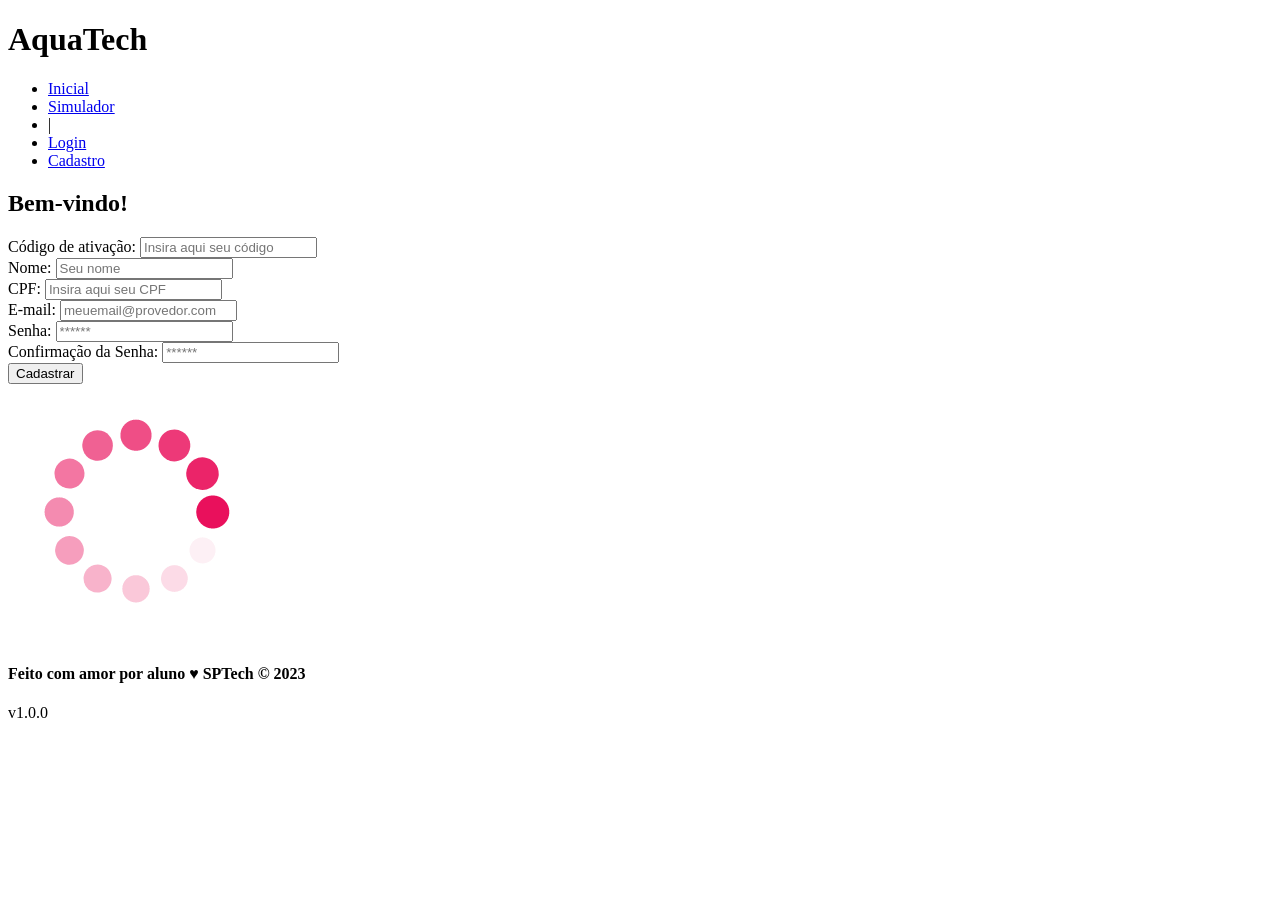
==== public/cadastro.html @ 9a13af2b "Transferindo API web-data-vis para o repositorio do projeto" ====
<!DOCTYPE html>
<html lang="pt-br">

<head>
  <meta charset="UTF-8" />
  <meta http-equiv="X-UA-Compatible" content="IE=edge" />
  <meta name="viewport" content="width=device-width, initial-scale=1.0" />

  <title>AquaTech | Cadastro</title>

  <script src="./js/sessao.js"></script>

  <link rel="stylesheet" href="./css/estilo.css" />
  <link rel="icon" href="./assets/icon/favicon2.ico" />
  <link rel="preconnect" href="https://fonts.gstatic.com" />
</head>

<body onload="listar()">
  <!--header inicio-->
  <div class="header">
    <div class="container">
      <h1 class="titulo">AquaTech</h1>
      <ul class="navbar">
        <li>
          <a href="index.html">Inicial</a>
        </li>
        <li>
          <a href="simulador.html">Simulador</a>
        </li>
        <li>|</li>
        <li>
          <a href="login.html">Login</a>
        </li>
        <li class="agora">
          <a href="#">Cadastro</a>
        </li>
      </ul>
    </div>
  </div>
  <!--header fim-->

  <div class="login">
    <div class="alerta_erro">
      <div class="card_erro" id="cardErro">
        <span id="mensagem_erro"></span>
      </div>
    </div>
    <div class="container">
      <div class="card card-cadastro">
        <h2>Bem-vindo!</h2>
        <div class="formulario">
          <!--
                         Para inserir mais um campo, copie uma das inputs abaixo.
                         Assim que inserir vá para o script abaixo.
                     -->
          <div class="campo">
            <span>Código de ativação:</span>
            <input id="codigo_input" type="text" placeholder="Insira aqui seu código" />
          </div>
          <div class="campo">
            <span>Nome:</span>
            <input id="nome_input" type="text" placeholder="Seu nome" />
          </div>

          <div class="campo">
            <span>CPF:</span>
            <input id="cpf_input" type="text" placeholder="Insira aqui seu CPF" />
          </div>

          <div class="campo">
            <span>E-mail:</span>
            <input id="email_input" type="text" placeholder="meuemail@provedor.com" />
          </div>
          <div class="campo">
            <span>Senha:</span>
            <input id="senha_input" type="password" placeholder="******" />
          </div>
          <div class="campo">
            <span>Confirmação da Senha:</span>
            <input id="confirmacao_senha_input" type="password" placeholder="******" />
          </div>
          <button class="botao" onclick="cadastrar()">Cadastrar</button>
        </div>
        <div id="div_aguardar" class="loading-div">
          <img src="./assets/circle-loading.gif" id="loading-gif" />
        </div>

        <div id="div_erros_login"></div>
      </div>
    </div>
  </div>

  <!--footer inicio-->
  <div class="footer">
    <div class="container">
      <h4>Feito com amor por aluno &hearts; SPTech &copy; 2023</h4>
      <span class="version">v1.0.0</span>
    </div>
  </div>
  <!--footer fim-->
</body>

</html>

<script>

  // Array para armazenar empresas cadastradas para validação de código de ativação 
  let listaEmpresasCadastradas = [];

  function cadastrar() {
    // aguardar();

    //Recupere o valor da nova input pelo nome do id
    // Agora vá para o método fetch logo abaixo
    var nomeVar = nome_input.value;
    var emailVar = email_input.value;
    var senhaVar = senha_input.value;
    var confirmacaoSenhaVar = confirmacao_senha_input.value;
    var codigoVar = codigo_input.value;
    var idEmpresaVincular
    var cpfVar = cpf_input.value

    // Verificando se há algum campo em branco
    if (
      nomeVar == "" ||
      emailVar == "" ||
      senhaVar == "" ||
      confirmacaoSenhaVar == "" ||
      codigoVar == "" ||
      cpfVar == ""
    ) {
      cardErro.style.display = "block";
      mensagem_erro.innerHTML =
        "(Mensagem de erro para todos os campos em branco)";

      finalizarAguardar();
      return false;
    } else if (nomeVar.length <= 1){
        cardErro.style.display = "block";
        mensagem_erro.innerHTML = "O nome deve ter pelo menos dois caracteres"
        finalizarAguardar();
        return false;
    } else if (!emailVar.includes(`@`) || !emailVar.includes(`.`)){
        cardErro.style.display = "block";
        mensagem_erro.innerHTML = "Email inválido"
        finalizarAguardar();
        return false;
    } else if (senhaVar < 6){
        cardErro.style.display = "block";
        mensagem_erro.innerHTML = "A senha deve ter mais que 6 caracteres"
        finalizarAguardar();
        return false;
    } else if (confirmacaoSenhaVar != senhaVar){
        cardErro.style.display = "block";
        mensagem_erro.innerHTML = "As senhas diferem"
        finalizarAguardar();
        return false;
    } else if (cpfVar.length != 11){
        cardErro.style.display = "block";
        mensagem_erro.innerHTML = "CPF inválido"
        finalizarAguardar();
        return false;
    } else {
      setInterval(sumirMensagem, 5000);
    }

    // Verificando se o código de ativação é de alguma empresa cadastrada
    for (let i = 0; i < listaEmpresasCadastradas.length; i++) {
      if (listaEmpresasCadastradas[i].codigo_ativacao == codigoVar) {
        idEmpresaVincular = listaEmpresasCadastradas[i].id
        console.log("Código de ativação válido.");
        break;
      } else {
        cardErro.style.display = "block";
        mensagem_erro.innerHTML = "(Mensagem de erro para código inválido)";
        finalizarAguardar();
      }
    }

    // Enviando o valor da nova input
    fetch("/usuarios/cadastrar", {
      method: "POST",
      headers: {
        "Content-Type": "application/json",
      },
      body: JSON.stringify({
        // crie um atributo que recebe o valor recuperado aqui
        // Agora vá para o arquivo routes/usuario.js
        nomeServer: nomeVar,
        cpfServer: cpfVar,
        emailServer: emailVar,
        senhaServer: senhaVar,
        idEmpresaVincularServer: idEmpresaVincular
      }),
    })
      .then(function (resposta) {
        console.log("resposta: ", resposta);

        if (resposta.ok) {
          cardErro.style.display = "block";

          mensagem_erro.innerHTML =
            "Cadastro realizado com sucesso! Redirecionando para tela de Login...";

          setTimeout(() => {
            window.location = "login.html";
          }, "2000");

          limparFormulario();
          finalizarAguardar();
        } else {
          throw "Houve um erro ao tentar realizar o cadastro!";
        }
      })
      .catch(function (resposta) {
        console.log(`#ERRO: ${resposta}`);
        finalizarAguardar();
      });

    return false;
  }

  // Listando empresas cadastradas 
  function listar() {
    fetch("/empresas/listar", {
      method: "GET",
    })
      .then(function (resposta) {
        resposta.json().then((empresas) => {
          empresas.forEach((empresa) => {
            listaEmpresasCadastradas.push(empresa);

            console.log("listaEmpresasCadastradas")
            console.log(listaEmpresasCadastradas[0].codigo_ativacao)
          });
        });
      })
      .catch(function (resposta) {
        console.log(`#ERRO: ${resposta}`);
      });
  }

  function sumirMensagem() {
    cardErro.style.display = "none";
  }
</script>
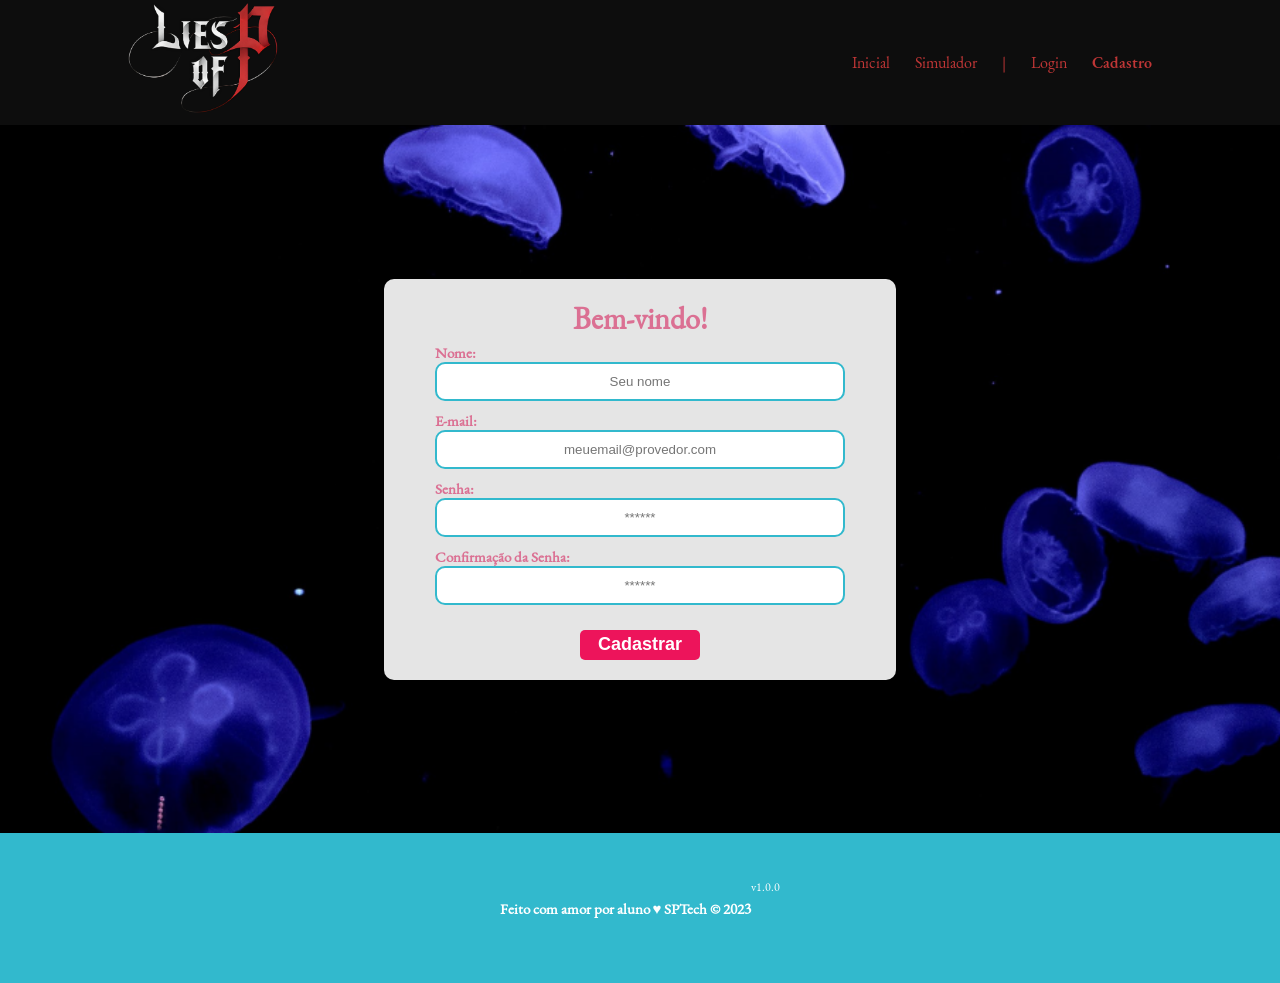
==== commit 3212ece5: "Alterando a logica de cadastro e login, para que sejam usados apenas campos necessarios" ====
--- a/public/cadastro.html
+++ b/public/cadastro.html
@@ -5,39 +5,25 @@
   <meta charset="UTF-8" />
   <meta http-equiv="X-UA-Compatible" content="IE=edge" />
   <meta name="viewport" content="width=device-width, initial-scale=1.0" />
-
   <title>AquaTech | Cadastro</title>
-
   <script src="./js/sessao.js"></script>
-
   <link rel="stylesheet" href="./css/estilo.css" />
   <link rel="icon" href="./assets/icon/favicon2.ico" />
-  <link rel="preconnect" href="https://fonts.gstatic.com" />
 </head>
 
-<body onload="listar()">
-  <!--header inicio-->
+<body onload="">
   <div class="header">
     <div class="container">
-      <h1 class="titulo">AquaTech</h1>
+      <h1 class="titulo"><img src="assets/img/LoPLogo.png" alt="Logo Lies of P"></h1>
       <ul class="navbar">
-        <li>
-          <a href="index.html">Inicial</a>
-        </li>
-        <li>
-          <a href="simulador.html">Simulador</a>
-        </li>
+        <li><a href="index.html">Inicial</a></li>
+        <li><a href="simulador.html">Simulador</a></li>
         <li>|</li>
-        <li>
-          <a href="login.html">Login</a>
-        </li>
-        <li class="agora">
-          <a href="#">Cadastro</a>
-        </li>
+        <li><a href="login.html">Login</a></li>
+        <li class="agora"><a href="#">Cadastro</a></li>
       </ul>
     </div>
   </div>
-  <!--header fim-->
 
   <div class="login">
     <div class="alerta_erro">
@@ -49,24 +35,10 @@
       <div class="card card-cadastro">
         <h2>Bem-vindo!</h2>
         <div class="formulario">
-          <!--
-                         Para inserir mais um campo, copie uma das inputs abaixo.
-                         Assim que inserir vá para o script abaixo.
-                     -->
-          <div class="campo">
-            <span>Código de ativação:</span>
-            <input id="codigo_input" type="text" placeholder="Insira aqui seu código" />
-          </div>
           <div class="campo">
             <span>Nome:</span>
             <input id="nome_input" type="text" placeholder="Seu nome" />
           </div>
-
-          <div class="campo">
-            <span>CPF:</span>
-            <input id="cpf_input" type="text" placeholder="Insira aqui seu CPF" />
-          </div>
-
           <div class="campo">
             <span>E-mail:</span>
             <input id="email_input" type="text" placeholder="meuemail@provedor.com" />
@@ -84,160 +56,87 @@
         <div id="div_aguardar" class="loading-div">
           <img src="./assets/circle-loading.gif" id="loading-gif" />
         </div>
-
         <div id="div_erros_login"></div>
       </div>
     </div>
   </div>
 
-  <!--footer inicio-->
   <div class="footer">
     <div class="container">
       <h4>Feito com amor por aluno &hearts; SPTech &copy; 2023</h4>
       <span class="version">v1.0.0</span>
     </div>
   </div>
-  <!--footer fim-->
 </body>
 
 </html>
 
 <script>
-
-  // Array para armazenar empresas cadastradas para validação de código de ativação 
-  let listaEmpresasCadastradas = [];
-
   function cadastrar() {
-    // aguardar();
-
-    //Recupere o valor da nova input pelo nome do id
-    // Agora vá para o método fetch logo abaixo
+    // Recupere os valores das inputs
     var nomeVar = nome_input.value;
     var emailVar = email_input.value;
     var senhaVar = senha_input.value;
     var confirmacaoSenhaVar = confirmacao_senha_input.value;
-    var codigoVar = codigo_input.value;
-    var idEmpresaVincular
-    var cpfVar = cpf_input.value
 
     // Verificando se há algum campo em branco
     if (
       nomeVar == "" ||
       emailVar == "" ||
       senhaVar == "" ||
-      confirmacaoSenhaVar == "" ||
-      codigoVar == "" ||
-      cpfVar == ""
+      confirmacaoSenhaVar == ""
     ) {
-      cardErro.style.display = "block";
-      mensagem_erro.innerHTML =
-        "(Mensagem de erro para todos os campos em branco)";
-
-      finalizarAguardar();
+      exibirErro("Preencha todos os campos para prosseguir");
       return false;
-    } else if (nomeVar.length <= 1){
-        cardErro.style.display = "block";
-        mensagem_erro.innerHTML = "O nome deve ter pelo menos dois caracteres"
-        finalizarAguardar();
-        return false;
-    } else if (!emailVar.includes(`@`) || !emailVar.includes(`.`)){
-        cardErro.style.display = "block";
-        mensagem_erro.innerHTML = "Email inválido"
-        finalizarAguardar();
-        return false;
-    } else if (senhaVar < 6){
-        cardErro.style.display = "block";
-        mensagem_erro.innerHTML = "A senha deve ter mais que 6 caracteres"
-        finalizarAguardar();
-        return false;
-    } else if (confirmacaoSenhaVar != senhaVar){
-        cardErro.style.display = "block";
-        mensagem_erro.innerHTML = "As senhas diferem"
-        finalizarAguardar();
-        return false;
-    } else if (cpfVar.length != 11){
-        cardErro.style.display = "block";
-        mensagem_erro.innerHTML = "CPF inválido"
-        finalizarAguardar();
-        return false;
-    } else {
-      setInterval(sumirMensagem, 5000);
+    } else if (nomeVar.length <= 1) {
+      exibirErro("O nome deve ter pelo menos dois caracteres");
+      return false;
+    } else if (!emailVar.includes("@") || !emailVar.includes(".")) {
+      exibirErro("Email inválido");
+      return false;
+    } else if (senhaVar.length < 6) {
+      exibirErro("A senha deve ter pelo menos 6 caracteres");
+      return false;
+    } else if (confirmacaoSenhaVar != senhaVar) {
+      exibirErro("As senhas não coincidem");
+      return false;
     }
 
-    // Verificando se o código de ativação é de alguma empresa cadastrada
-    for (let i = 0; i < listaEmpresasCadastradas.length; i++) {
-      if (listaEmpresasCadastradas[i].codigo_ativacao == codigoVar) {
-        idEmpresaVincular = listaEmpresasCadastradas[i].id
-        console.log("Código de ativação válido.");
-        break;
-      } else {
-        cardErro.style.display = "block";
-        mensagem_erro.innerHTML = "(Mensagem de erro para código inválido)";
-        finalizarAguardar();
-      }
-    }
-
-    // Enviando o valor da nova input
+    // Enviando os dados para o servidor
     fetch("/usuarios/cadastrar", {
       method: "POST",
       headers: {
         "Content-Type": "application/json",
       },
       body: JSON.stringify({
-        // crie um atributo que recebe o valor recuperado aqui
-        // Agora vá para o arquivo routes/usuario.js
         nomeServer: nomeVar,
-        cpfServer: cpfVar,
         emailServer: emailVar,
-        senhaServer: senhaVar,
-        idEmpresaVincularServer: idEmpresaVincular
+        senhaServer: senhaVar
       }),
     })
       .then(function (resposta) {
-        console.log("resposta: ", resposta);
-
         if (resposta.ok) {
           cardErro.style.display = "block";
-
-          mensagem_erro.innerHTML =
-            "Cadastro realizado com sucesso! Redirecionando para tela de Login...";
+          mensagem_erro.innerHTML = "Cadastro realizado com sucesso! Redirecionando...";
 
           setTimeout(() => {
             window.location = "login.html";
-          }, "2000");
-
-          limparFormulario();
-          finalizarAguardar();
+          }, 2000);
         } else {
           throw "Houve um erro ao tentar realizar o cadastro!";
         }
       })
-      .catch(function (resposta) {
-        console.log(`#ERRO: ${resposta}`);
-        finalizarAguardar();
+      .catch(function (erro) {
+        console.log(`#ERRO: ${erro}`);
       });
 
     return false;
   }
 
-  // Listando empresas cadastradas 
-  function listar() {
-    fetch("/empresas/listar", {
-      method: "GET",
-    })
-      .then(function (resposta) {
-        resposta.json().then((empresas) => {
-          empresas.forEach((empresa) => {
-            listaEmpresasCadastradas.push(empresa);
-
-            console.log("listaEmpresasCadastradas")
-            console.log(listaEmpresasCadastradas[0].codigo_ativacao)
-          });
-        });
-      })
-      .catch(function (resposta) {
-        console.log(`#ERRO: ${resposta}`);
-      });
+  function exibirErro(mensagem) {
+    cardErro.style.display = "block";
+    mensagem_erro.innerHTML = mensagem;
+    setTimeout(sumirMensagem, 5000);
   }
 
   function sumirMensagem() {
--- a/public/css/estilo.css
+++ b/public/css/estilo.css
@@ -0,0 +1,495 @@
+@font-face {
+    font-family: 'LoPTitle';
+    src: url('../fonts/TitleFontEnglish.ttf') format('truetype');
+    font-weight: 600;
+    font-style: normal;
+}
+@font-face {
+    font-family: 'LoPInfo';
+    src: url('../fonts/InfoFontEnglish.ttf') format('truetype');
+    font-weight: normal;
+    font-style: normal;
+}
+body {
+  margin: 0;
+  padding: 0;
+  font-family: 'LoPInfo';
+  background-color: #0D0D0D;
+}
+
+h1{
+    font-family: 'LoPTitle';
+}
+
+:root {
+  --tamanho-header: 125px;
+  --tamanho-banner: calc(100vh - var(--tamanho-header) - var(--tamanho-footer) - 2px);
+  --tamanho-simulador: calc(100vh - var(--tamanho-header) - var(--tamanho-footer) - 2px);
+  --tamanho-login: calc(100vh - var(--tamanho-header) - var(--tamanho-footer) - 2px);
+  --tamanho-footer: 65px;
+}
+
+.container {
+  display: flex;
+  width: 80%;
+  margin: auto;
+}
+
+.header {
+  height: var(--tamanho-header);
+}
+
+.header .container {
+  justify-content: space-between;
+  align-items: center;
+  height: 100%;
+}
+
+.header a {
+  text-decoration: none;
+  color: #BF3636;
+}
+
+.agora {
+  font-family: 'LoPTitle';
+}
+
+.navbar {
+  width: 300px;
+  display: flex;
+  align-items: center;
+  justify-content: space-between;
+  list-style: none;
+  color: #BF3636;
+}
+
+.titulo {
+  color: #32b9cd;
+  width: fit-content;
+  font-weight: 500;
+}
+
+.header h1 {
+  margin: 0;
+}
+.header img{
+    width: 150px;
+}
+
+/* BANNER */
+
+.banner {
+  height: var(--tamanho-banner);
+  color: white;
+  position: relative;
+  font-family: 'LoPTitle';
+}
+
+.banner::before{
+    display: flex;
+    width: 100%;
+    position: absolute;
+    background-image: url('../assets/img/lies-of-p-pinocchio.jpg');
+    content: '';
+    inset: 0;
+    background-size: cover;
+    background-position: bottom;
+    z-index: -1;
+    opacity: 0.45;
+}
+
+.banner .container {
+  justify-content: center;
+  align-items: center;
+  height: 100%;
+}
+
+.banner .container p {
+  width: 60%;
+  margin: 0;
+  padding: 0;
+  font-size: 36px;
+}
+
+.banner .container span {
+  font-weight: 800;
+}
+
+/* MISSÃO VISÃO VALORES */
+
+.social {
+    background: linear-gradient(#22384B,#819FA6,#51768D);
+    display: flex;
+    padding-top: 7%;
+}
+
+.social .container {
+  justify-content: center;
+}
+
+
+
+.social .container .boxes {
+  display: flex;
+  justify-content: space-between;
+  width: 100%;
+  padding: 30px 0;
+}
+
+.social p {
+  text-align: center;
+}
+
+.box {
+  display: flex;
+  flex-direction: column;
+  align-items: center;
+  color: #fff;
+  font-size: 25px;
+  width: 30%;
+}
+
+.box img {
+  width: 250px;
+  border-radius: 100%;
+}
+
+/* Lore */
+.lore{
+    background: linear-gradient(#51768D, #204C73);
+    display: flex;
+    padding-top: 7%;
+}
+
+.lore .container {
+  display: flex;
+  justify-content: space-evenly;
+  align-items: center;
+  text-align: center;
+
+}
+.txt{
+  align-items: center;
+  color: #fff;
+  font-size: 25px;
+  width: 40%;
+}
+
+.container .png{
+    width: 700px;
+    border-radius: 70px;
+}
+
+.lie{
+    background-color: #204C73;
+    display: flex;
+    padding-top: 7%;
+}
+
+.lie .container {
+  display: flex;
+  justify-content: space-evenly;
+  align-items: center;
+  text-align: center;
+
+}
+
+/* Bosses */
+.bossesfav{
+    display: flex;
+    justify-content: center;
+    align-items: center;
+    flex-direction: column;
+    padding-top: 7%;
+    background-color: #204C73;
+    color: #fff;
+    font-size: 25px;
+    padding-bottom: 40px;
+}
+
+.boss{
+    display: flex;
+    flex-direction: row;
+    align-items: center;
+    justify-content: center;
+}
+
+.bossbox{
+    background-color: #819FA6;
+    width: 70%;
+    display: flex;
+    align-items: center;
+    text-align: center;
+}
+
+.bossbox img{
+    width: 90%;
+    /* margin-top: 40px; */
+}
+.bossbox .textsolo{
+    margin-right: 15px;
+    max-width: 50%;
+    margin-left: 15px;
+}
+
+.bossbox .textimg {
+    margin-top: 50px;
+    text-align: start;
+}
+
+.bossbox .textimg img{
+    border-radius: 50px;
+}
+
+.seta{
+    height: 100px;
+    transition: transform 0.3s ease;
+    cursor: pointer;
+    margin: 50px;
+}
+
+.seta:hover{
+    transform: scale(1.1);
+}
+/* FOOTER */
+
+.footer {
+  background-color: #32b9cd;
+  height: 150px;
+  color: #fff;
+  display: flex;
+  font-size: 15px;
+}
+
+.footer .container {
+  justify-content: center;
+  text-align: center;
+}
+
+.footer .container .version {
+  font-size: 12px;
+}
+
+/* LOGIN */
+
+.login {
+  height: var(--tamanho-login);
+  background-image: url('../assets/imgs/bg-jelly-fish-para-home.png');
+  background-size: cover;
+}
+
+.login .container {
+  justify-content: center;
+  align-items: center;
+  height: 100%;
+}
+
+.card {
+  width: 50%;
+  background-color: #e5e5e5;
+  border-radius: 10px;
+  display: flex;
+  align-items: center;
+  justify-content: space-evenly;
+  color: palevioletred;
+  flex-direction: column;
+  height: fit-content;
+  padding: 20px 0;
+}
+
+.card h2 {
+  margin: 0;
+  font-size: 30px;
+}
+
+.formulario {
+  display: flex;
+  height: 90%;
+  width: 80%;
+  justify-content: space-around;
+  flex-direction: column;
+}
+
+.formulario span {
+  font-size: 15px;
+  font-weight: 800;
+}
+
+.formulario input {
+  border: 2px solid #32b9cd;
+  text-align: center;
+  border-radius: 10px;
+  margin: 0;
+}
+
+.formulario select {
+  border: 2px solid #32b9cd;
+  background-color: white;
+  color: gray;
+  height: 36px;
+  text-align: center;
+  border-radius: 10px;
+  margin: 0;
+}
+
+.campo {
+  display: flex;
+  flex-direction: column;
+  justify-content: start;
+  padding: 5px 0;
+}
+
+.botao {
+  cursor: pointer;
+  font-family: "Barlow", sans-serif;
+  border: 0;
+  border-radius: 5px;
+  font-weight: 600;
+  font-size: 18px;
+  color: #fff;
+  background-color: #ED145B;
+  width: 120px;
+  height: 30px;
+  align-self: center;
+  margin-top: 20px;
+}
+
+.loading-div {
+  width: 50px;
+  display: none;
+}
+
+.loading-div img {
+  height: 50px;
+  width: 50px;
+}
+
+#div_erros_login {
+  display: none
+}
+
+/* FORMULARIO */
+
+.alerta_erro{
+  display: flex;
+  justify-content: flex-end;
+}
+
+.card_erro {
+  display: none;
+  background-color: #fff;
+  color: black;
+  width: 230px;
+  position: fixed;
+  border-radius: 4px;
+  border: #ED145B 3px solid;
+  padding: 10px;
+  margin-right: 10%;
+}
+
+.card_erro #mensagem_erro{
+  font-weight: 500;
+  font-size: 20px;
+}
+
+.formulario .tipo_campo {
+  font-size: 20px;
+  font-weight: 600 !important;
+}
+
+.formulario {
+  display: flex;
+  flex-direction: column;
+}
+
+input {
+  margin-bottom: 10px;
+  border: 2px solid #32b9cd;
+  padding: 10px;
+  text-align: center;
+  border-radius: 10px;
+}
+
+.btn {
+  font-family: "Barlow", sans-serif;
+  border: 0;
+  border-radius: 5px;
+  font-weight: 600;
+  font-size: 18px;
+  padding: 10px 15px;
+  color: white;
+  background-color: #ED145B;
+  width: 120px;
+  align-self: center;
+  margin-top: 5px;
+}
+
+.loading-div {
+  width: 50px;
+  margin: auto;
+  display: none;
+}
+
+.loading-div img {
+  height: 50px;
+  width: 50px;
+}
+
+/* SIMULADOR */
+
+.simulador {
+  color: white;
+}
+
+.simulador .container {
+  flex-direction: column;
+  overflow: scroll; 
+  height: var(--tamanho-simulador);
+}
+
+/* ALERTA */
+
+#alerta {
+  position: absolute;
+  right: 0;
+  bottom: 0;
+}
+
+.mensagem-alarme {
+  background-color: white;
+  border-radius: 5px;
+  width: 300px;
+  height: 80px;
+  margin: 10px;
+  padding: 10px 0;
+  display: flex;
+  justify-content: space-evenly;
+  align-items: center;
+}
+
+.mensagem-alarme h3 {
+  font-size: 14px;
+  margin: 0;
+}
+
+.mensagem-alarme .informacao {
+  width: 66%;
+}
+
+.alarme-sino {
+  width: 48px;
+  height: 48px;
+  animation-name: bell;
+  animation-duration: 4s;
+  background-image: url('https://cdn-icons-png.flaticon.com/512/1157/1157000.png');
+  background-size: cover;
+  animation-iteration-count: infinite;
+}
+
+@keyframes bell {
+  0%   {transform: rotate(25deg)}
+  25%  {transform: rotate(-25deg)}
+  50%  {transform: rotate(25deg)}
+  75%  {transform: rotate(-25deg)}
+  100% {transform: rotate(25deg)}
+}
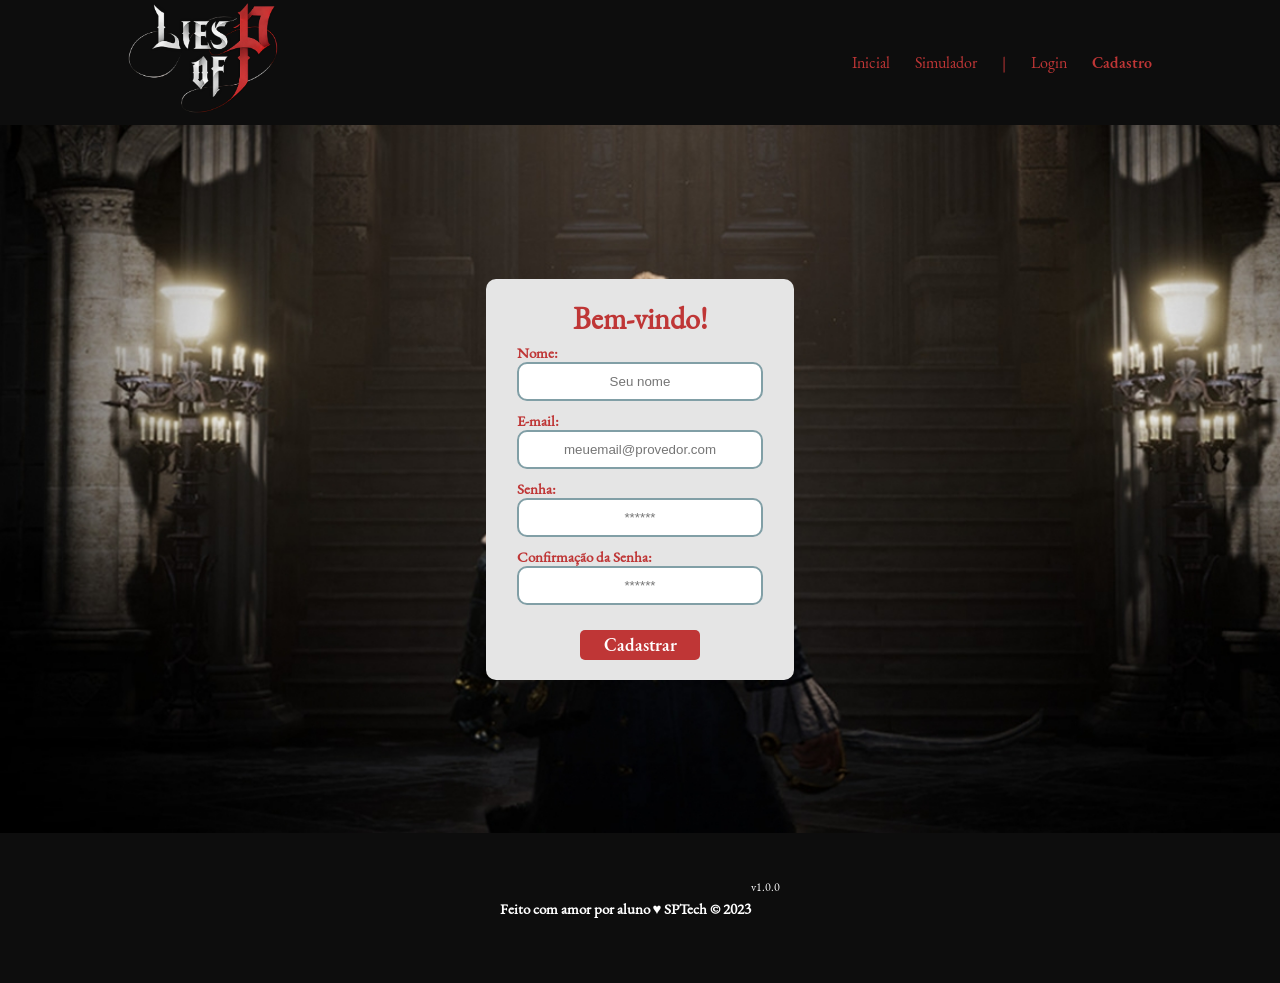
==== commit e4efae6a: "Arrumei a logica de cadastrar 2 emails enquanto carrega a pagina, adicionando .env ao gitignore" ====
--- a/public/cadastro.html
+++ b/public/cadastro.html
@@ -123,7 +123,11 @@
             window.location = "login.html";
           }, 2000);
         } else {
-          throw "Houve um erro ao tentar realizar o cadastro!";
+            cardErro.style.display = 'block'
+            mensagem_erro.innerHTML = `(E-mail já cadastrado no sistema)`
+            finalizarAguardar();
+            return false
+            throw "Houve um erro ao tentar realizar o cadastro!";
         }
       })
       .catch(function (erro) {
--- a/public/css/estilo.css
+++ b/public/css/estilo.css
@@ -254,7 +254,7 @@
 /* FOOTER */
 
 .footer {
-  background-color: #32b9cd;
+  background-color: #0D0D0D;
   height: 150px;
   color: #fff;
   display: flex;
@@ -274,7 +274,7 @@
 
 .login {
   height: var(--tamanho-login);
-  background-image: url('../assets/imgs/bg-jelly-fish-para-home.png');
+  background-image: url('../assets/img/croppedimage1201631-lies-of-p-background.jpg');
   background-size: cover;
 }
 
@@ -285,13 +285,13 @@
 }
 
 .card {
-  width: 50%;
+  width: 30%;
   background-color: #e5e5e5;
   border-radius: 10px;
   display: flex;
   align-items: center;
   justify-content: space-evenly;
-  color: palevioletred;
+  color: #BF3636;
   flex-direction: column;
   height: fit-content;
   padding: 20px 0;
@@ -316,7 +316,7 @@
 }
 
 .formulario input {
-  border: 2px solid #32b9cd;
+  border: 2px solid #819fa6;
   text-align: center;
   border-radius: 10px;
   margin: 0;
@@ -341,13 +341,13 @@
 
 .botao {
   cursor: pointer;
-  font-family: "Barlow", sans-serif;
+  font-family: "LoPTitle";
   border: 0;
   border-radius: 5px;
   font-weight: 600;
   font-size: 18px;
   color: #fff;
-  background-color: #ED145B;
+  background-color: #BF3636;
   width: 120px;
   height: 30px;
   align-self: center;
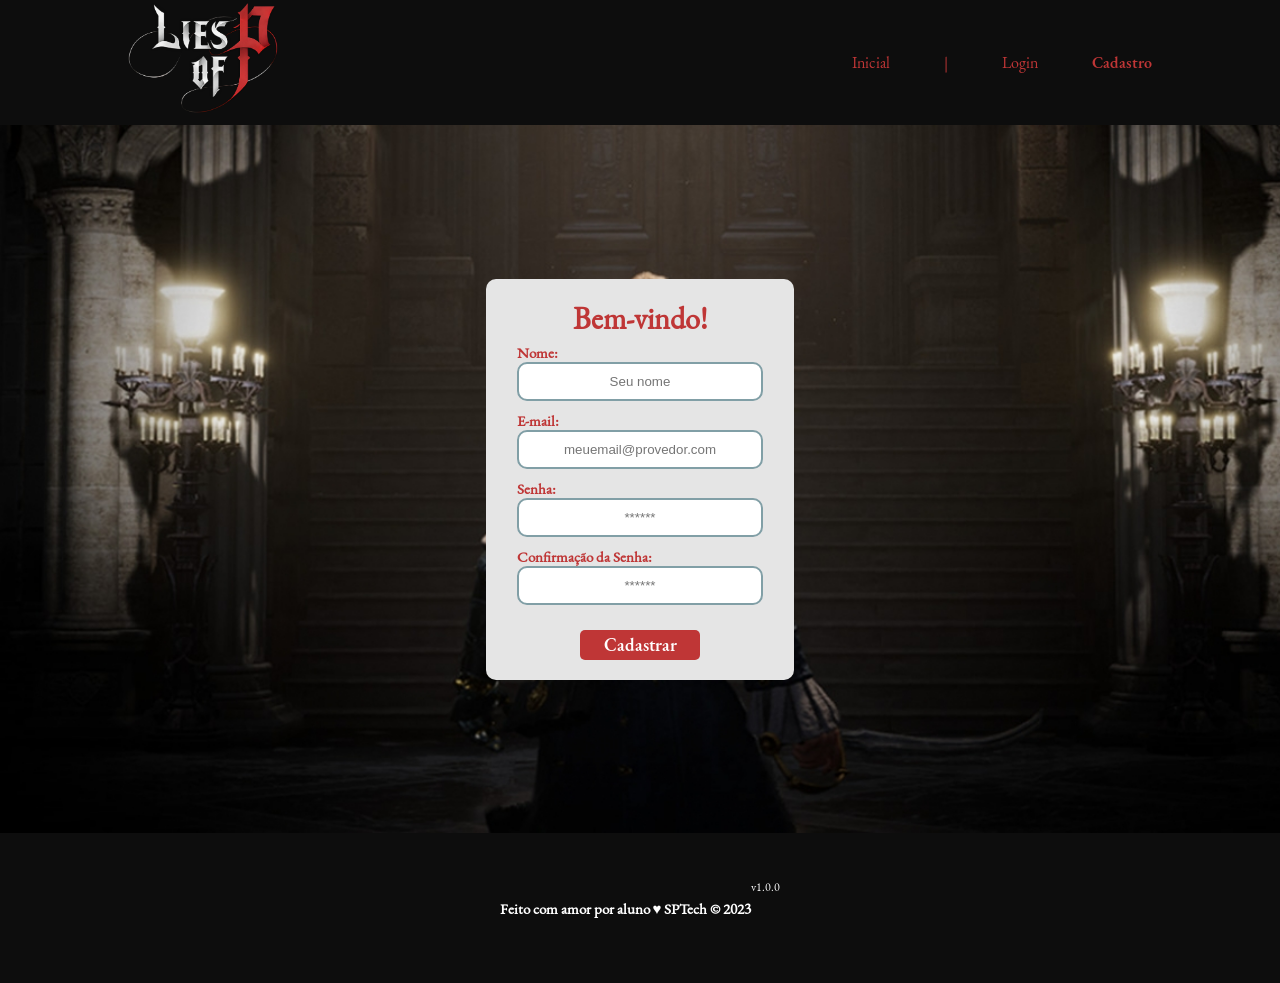
==== commit 54216070: "Ajustes na tela home, login e cadastro, removendo href de simulador, nao exite" ====
--- a/public/cadastro.html
+++ b/public/cadastro.html
@@ -17,7 +17,6 @@
       <h1 class="titulo"><img src="assets/img/LoPLogo.png" alt="Logo Lies of P"></h1>
       <ul class="navbar">
         <li><a href="index.html">Inicial</a></li>
-        <li><a href="simulador.html">Simulador</a></li>
         <li>|</li>
         <li><a href="login.html">Login</a></li>
         <li class="agora"><a href="#">Cadastro</a></li>
@@ -67,6 +66,7 @@
       <span class="version">v1.0.0</span>
     </div>
   </div>
+
 </body>
 
 </html>
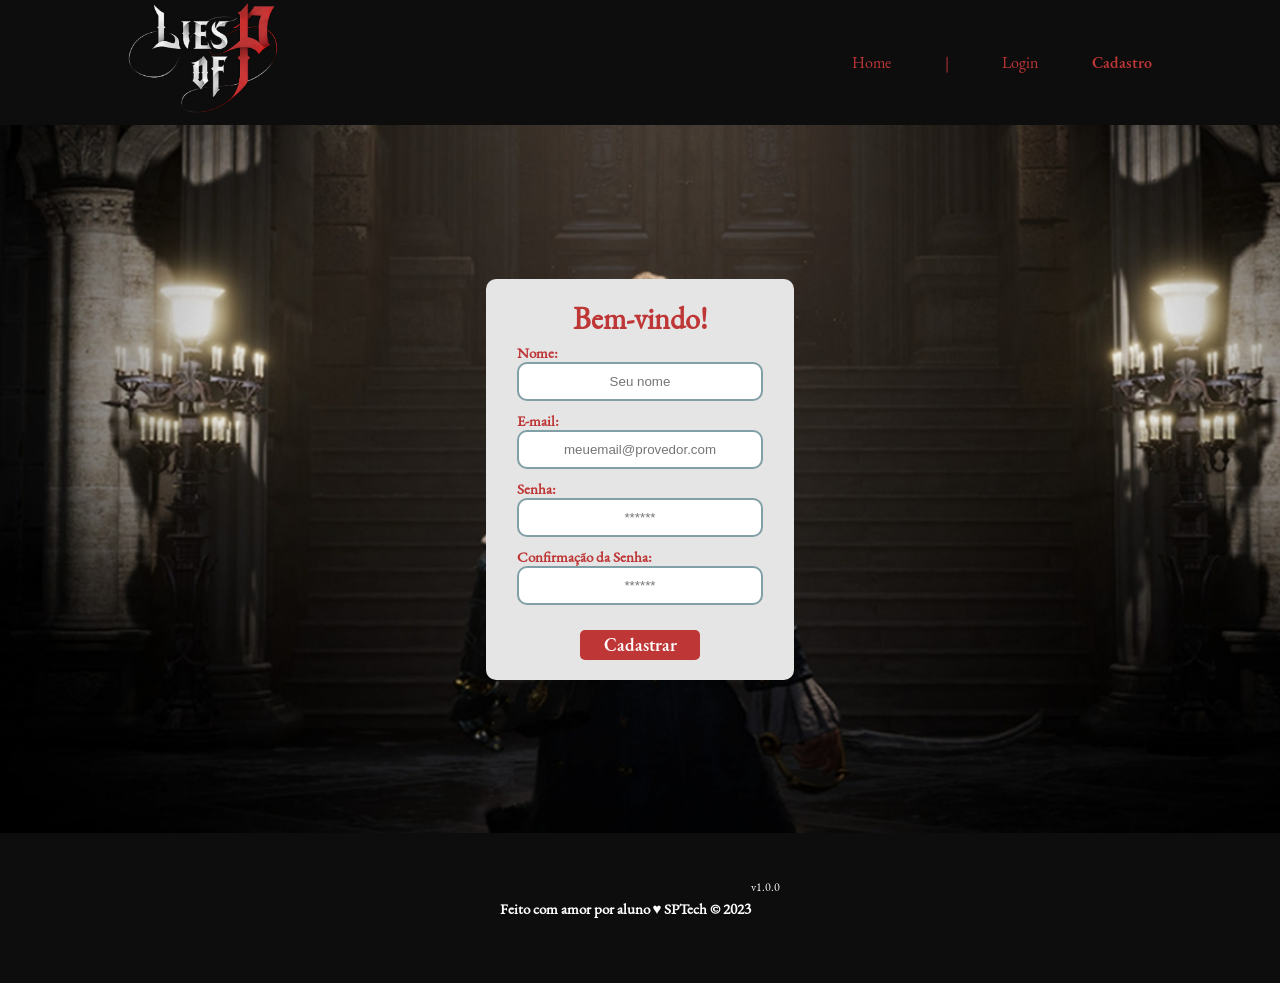
==== commit b15b455e: "Mudando ambiente de desenvolvimento para producao" ====
--- a/public/cadastro.html
+++ b/public/cadastro.html
@@ -5,10 +5,10 @@
   <meta charset="UTF-8" />
   <meta http-equiv="X-UA-Compatible" content="IE=edge" />
   <meta name="viewport" content="width=device-width, initial-scale=1.0" />
-  <title>AquaTech | Cadastro</title>
+  <title>LiesOfP | Cadastro</title>
   <script src="./js/sessao.js"></script>
   <link rel="stylesheet" href="./css/estilo.css" />
-  <link rel="icon" href="./assets/icon/favicon2.ico" />
+  <link rel="icon" href="./assets/icon/LoPLogo.ico" />
 </head>
 
 <body onload="">
@@ -16,7 +16,7 @@
     <div class="container">
       <h1 class="titulo"><img src="assets/img/LoPLogo.png" alt="Logo Lies of P"></h1>
       <ul class="navbar">
-        <li><a href="index.html">Inicial</a></li>
+        <li><a href="index.html">Home</a></li>
         <li>|</li>
         <li><a href="login.html">Login</a></li>
         <li class="agora"><a href="#">Cadastro</a></li>
